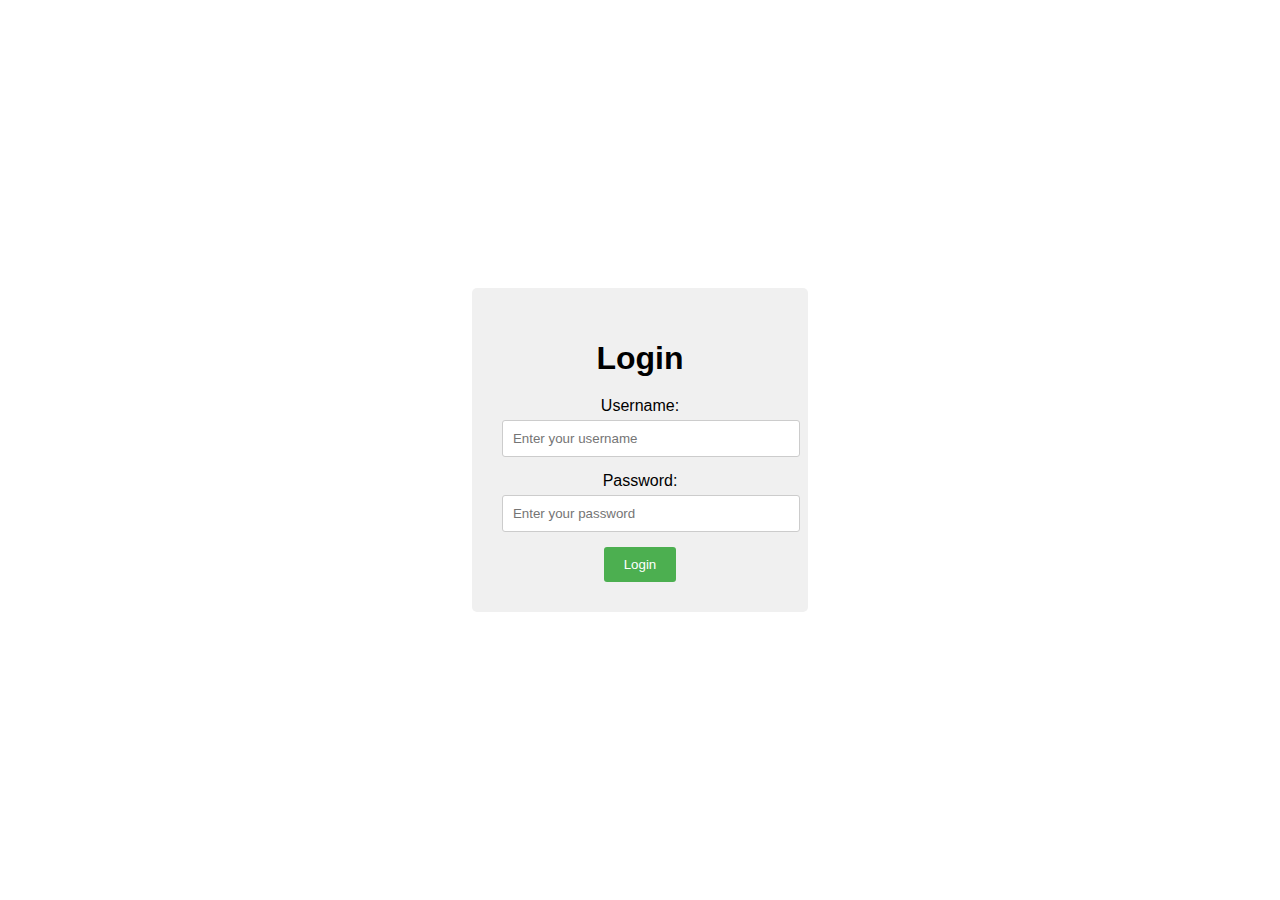
==== html/login.html @ b6914265 "doe" ====
<!DOCTYPE html>
<html lang="en">
<head>
    
    <meta charset="UTF-8">
    <meta name="viewport" content="width=device-width, initial-scale=1.0">
    <title>Login</title>
    <link rel="stylesheet" href="../css/login.css">
</head>
<body>
    <div class = "login-container">
            <h1>Login</h1>
            <form action="#">
                <label for="username">Username:</label>
                <input type="text" id = "username" name = "username" placeholder="Enter your username">
                <label for="password">Password:</label>
                <input type="password" id = "password" name = "password" placeholder="Enter your password">
                <button type="submit">Login</button>
            </form>
    </div>
</body>
</html>
---- css/login.css ----
body {
    font-family: sans-serif;
    margin: 0;
    display: flex; /* Makes the body a flex container */
    justify-content: center; /* Centers the content horizontally */
    align-items: center; /* Centers the content vertically */
    min-height: 100vh; /* Sets minimum height to viewport height */
  }
  
  .login-container {
    background-color: #f0f0f0;
    padding: 30px;
    border-radius: 5px;
    text-align: center;
  }
  
  h1 {
    margin-bottom: 20px;
  }
  
  label {
    display: block;
    margin-bottom: 5px;
  }
  
  input[type="text"],
  input[type="password"] {
    width: 100%;
    padding: 10px;
    border: 1px solid #ccc;
    border-radius: 3px;
    margin-bottom: 15px;
  }
  
  button[type="submit"] {
    background-color: #4CAF50;
    color: white;
    padding: 10px 20px;
    border: none;
    border-radius: 3px;
    cursor: pointer;
  }
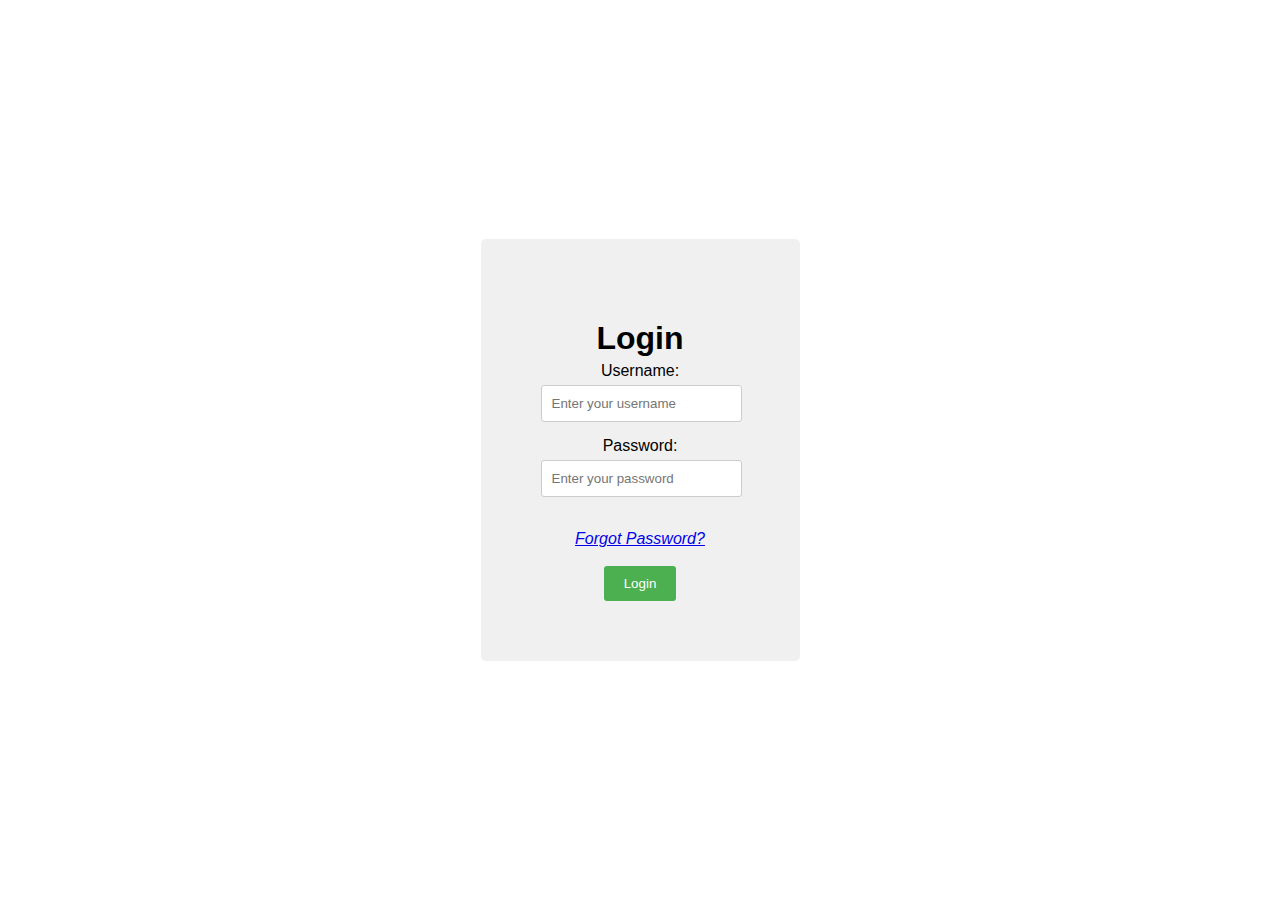
==== commit aa54914f: "10/03/2024" ====
--- a/html/login.html
+++ b/html/login.html
@@ -15,6 +15,9 @@
                 <input type="text" id = "username" name = "username" placeholder="Enter your username">
                 <label for="password">Password:</label>
                 <input type="password" id = "password" name = "password" placeholder="Enter your password">
+                <br><br>
+                <a href="#"><i>Forgot Password?</i></a>
+                <br><br>
                 <button type="submit">Login</button>
             </form>
     </div>
--- a/css/login.css
+++ b/css/login.css
@@ -9,13 +9,13 @@
   
   .login-container {
     background-color: #f0f0f0;
-    padding: 30px;
+    padding: 60px;
     border-radius: 5px;
     text-align: center;
   }
   
   h1 {
-    margin-bottom: 20px;
+    margin-bottom: 5px;
   }
   
   label {
@@ -24,8 +24,8 @@
   }
   
   input[type="text"],
-  input[type="password"] {
-    width: 100%;
+  input[type="password"], input[type ="email"] {
+    width: 90%;
     padding: 10px;
     border: 1px solid #ccc;
     border-radius: 3px;
@@ -39,4 +39,8 @@
     border: none;
     border-radius: 3px;
     cursor: pointer;
+  }
+
+  p{
+    line-height: 30px;
   }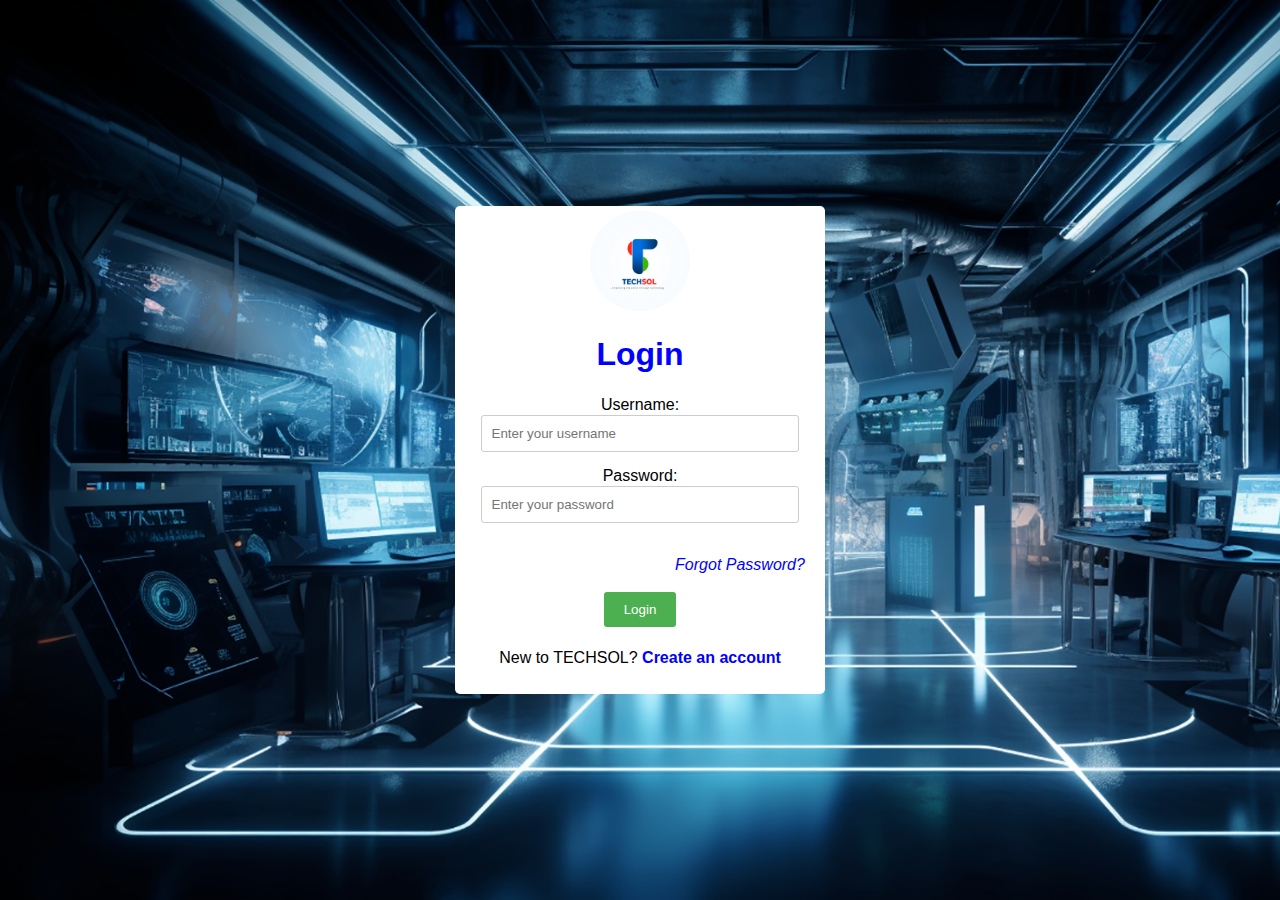
==== commit f3fe33f3: "forgot password page done" ====
--- a/html/login.html
+++ b/html/login.html
@@ -4,21 +4,24 @@
     
     <meta charset="UTF-8">
     <meta name="viewport" content="width=device-width, initial-scale=1.0">
-    <title>Login</title>
+    <title>Login | TECHSOL</title>
     <link rel="stylesheet" href="../css/login.css">
 </head>
 <body>
     <div class = "login-container">
+            <img src="../css/logo.jpg" alt="TECHSOL">
             <h1>Login</h1>
+            <br>
             <form action="#">
                 <label for="username">Username:</label>
                 <input type="text" id = "username" name = "username" placeholder="Enter your username">
                 <label for="password">Password:</label>
                 <input type="password" id = "password" name = "password" placeholder="Enter your password">
                 <br><br>
-                <a href="#"><i>Forgot Password?</i></a>
+                <a href="forgetpassword.html" style="text-decoration: none; color: blue; margin-left: 200px;"><i>Forgot Password?</i></a>
                 <br><br>
                 <button type="submit">Login</button>
+                <p>New to TECHSOL? <b><a href="register.html" style="color: blue; text-decoration: none;">Create an account</a><b></p>
             </form>
     </div>
 </body>
--- a/css/login.css
+++ b/css/login.css
@@ -1,26 +1,31 @@
-body {
+body{
     font-family: sans-serif;
-    margin: 0;
+    margin:0;
     display: flex; /* Makes the body a flex container */
     justify-content: center; /* Centers the content horizontally */
     align-items: center; /* Centers the content vertically */
     min-height: 100vh; /* Sets minimum height to viewport height */
+    background-image: url("1111.png");
+    background-repeat: no-repeat;
+    background-size: cover;
+    opacity: 0,9;
   }
-  
-  .login-container {
-    background-color: #f0f0f0;
-    padding: 60px;
+
+   .login-container {
+    background-color: white;
+    padding: 5px 20px;
     border-radius: 5px;
     text-align: center;
   }
   
   h1 {
     margin-bottom: 5px;
+    color: blue;
   }
   
   label {
     display: block;
-    margin-bottom: 5px;
+    margin-bottom: 1px;
   }
   
   input[type="text"],
@@ -43,4 +48,9 @@
 
   p{
     line-height: 30px;
+  }
+  img{
+    border-radius: 50%;
+    width: 100px;
+    height: 100px;
   }